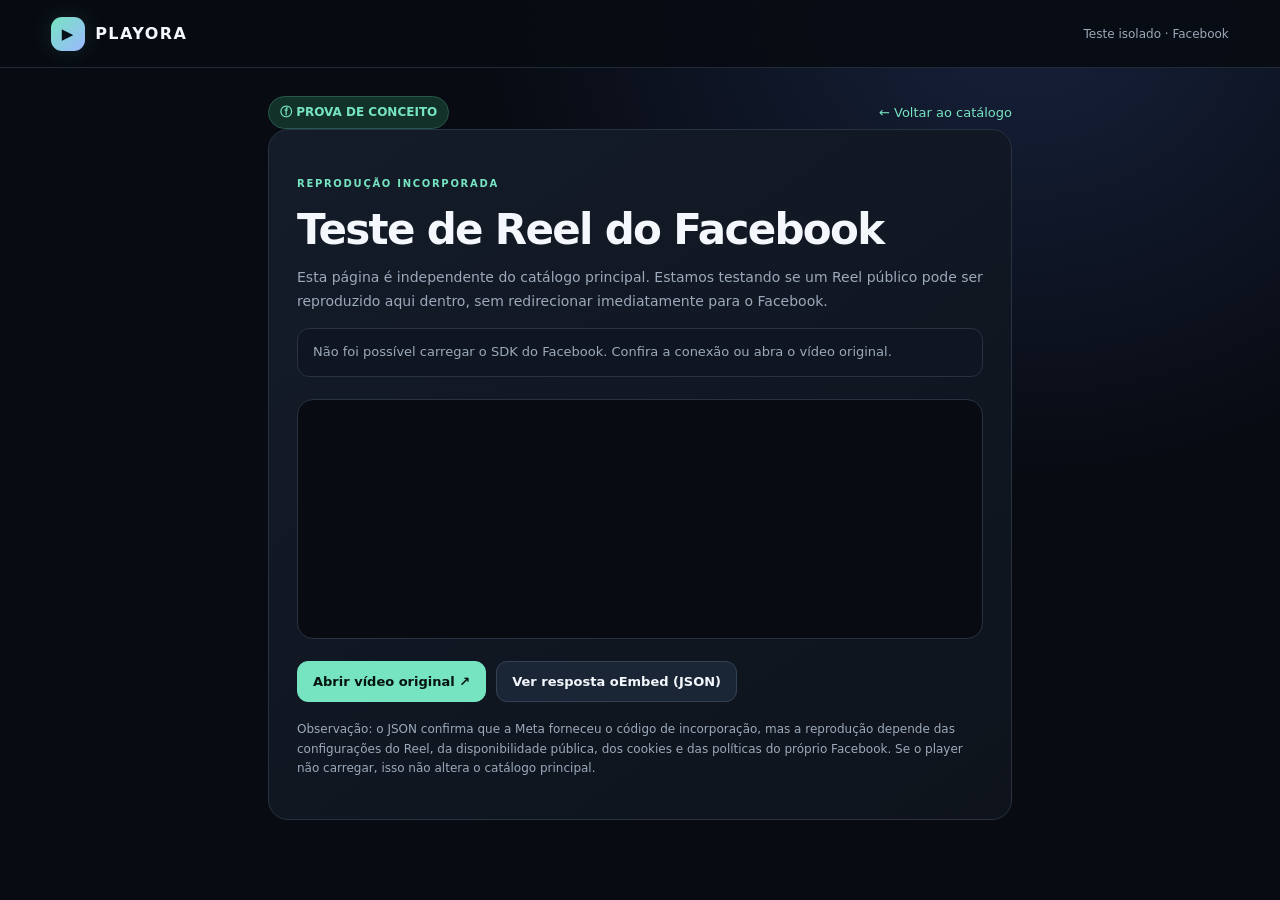
==== meta-reel-test.html @ 5402d419 "Add isolated Facebook Reel playback test page" ====
<!doctype html>
<html lang="pt-BR">
<head>
  <meta charset="utf-8">
  <meta name="viewport" content="width=device-width, initial-scale=1, viewport-fit=cover">
  <meta name="theme-color" content="#080b12">
  <meta name="description" content="Página isolada para testar a reprodução de um Reel público do Facebook no PLAYORA.">
  <title>Teste Facebook Reel — PLAYORA</title>
  <link rel="icon" href="/icon.svg" type="image/svg+xml">
  <link rel="stylesheet" href="/styles.css">
  <style>
    .test-wrap{width:min(780px,100%);margin:0 auto;padding:28px 18px 56px}
    .test-panel{border:1px solid var(--line);border-radius:20px;background:linear-gradient(145deg,#141c29,#0e131c);padding:clamp(16px,4vw,28px)}
    .test-label{display:inline-flex;align-items:center;gap:8px;border:1px solid #28584d;background:#123129;color:var(--accent);padding:7px 11px;border-radius:999px;font-size:12px;font-weight:750}
    .test-panel h1{font-size:clamp(27px,6vw,42px);line-height:1.08;letter-spacing:-.04em;margin:18px 0 10px}
    .test-copy{color:var(--muted);font-size:14px;line-height:1.7}
    .reel-stage{display:flex;justify-content:center;margin:22px auto;min-height:240px;padding:12px;background:#080b12;border:1px solid var(--line);border-radius:16px;overflow:hidden}
    .fb-video{max-width:100%}
    .test-actions{display:flex;flex-wrap:wrap;gap:10px;margin-top:18px}
    .test-link{display:inline-flex;justify-content:center;align-items:center;gap:8px;padding:12px 15px;border:1px solid #334155;border-radius:11px;color:var(--text);background:#1a2635;text-decoration:none;font-weight:750;font-size:13px}
    .test-link.primary{background:var(--accent);border-color:var(--accent);color:#06130f}
    .test-status{padding:13px 15px;border-radius:12px;background:#101621;border:1px solid var(--line);color:var(--muted);font-size:13px;line-height:1.6}
    .test-warning{font-size:12px;color:var(--muted);line-height:1.65;margin-top:18px}
    .test-top{display:flex;align-items:center;justify-content:space-between;gap:12px}
    .test-top a{color:var(--accent);text-decoration:none;font-size:13px}
    [hidden]{display:none!important}
    @media(max-width:480px){.test-wrap{padding:18px 12px 40px}.reel-stage{padding:6px}.test-actions a{flex:1 1 100%}}
  </style>
</head>
<body>
  <header class="topbar">
    <a class="brand" href="/" aria-label="Voltar ao PLAYORA"><span class="brand-mark">▶</span><span>PLAYORA</span></a>
    <span class="top-note">Teste isolado · Facebook</span>
  </header>
  <main class="test-wrap">
    <div class="test-top"><span class="test-label">ⓕ PROVA DE CONCEITO</span><a href="/">← Voltar ao catálogo</a></div>
    <section class="test-panel" aria-labelledby="test-title">
      <p class="eyebrow" style="margin-top:20px">REPRODUÇÃO INCORPORADA</p>
      <h1 id="test-title">Teste de Reel do Facebook</h1>
      <p class="test-copy">Esta página é independente do catálogo principal. Estamos testando se um Reel público pode ser reproduzido aqui dentro, sem redirecionar imediatamente para o Facebook.</p>
      <div id="test-status" class="test-status" role="status" aria-live="polite">Carregando o reprodutor oficial do Facebook…</div>
      <div class="reel-stage">
        <div class="fb-video"
          data-href="https://www.facebook.com/share/v/1LmvecES3t/"
          data-width="500"
          data-show-text="false"
          data-allowfullscreen="true"
          data-autoplay="false"></div>
      </div>
      <div class="test-actions">
        <a class="test-link primary" href="https://www.facebook.com/share/v/1LmvecES3t/" target="_blank" rel="noopener noreferrer">Abrir vídeo original ↗</a>
        <a class="test-link" href="/api/meta-oembed?url=https%3A%2F%2Fwww.facebook.com%2Fshare%2Fv%2F1LmvecES3t%2F" target="_blank" rel="noopener noreferrer">Ver resposta oEmbed (JSON)</a>
      </div>
      <p class="test-warning">Observação: o JSON confirma que a Meta forneceu o código de incorporação, mas a reprodução depende das configurações do Reel, da disponibilidade pública, dos cookies e das políticas do próprio Facebook. Se o player não carregar, isso não altera o catálogo principal.</p>
    </section>
  </main>
  <script>
    (function () {
      const status = document.getElementById("test-status");
      let sdkLoaded = false;
      window.fbAsyncInit = function () {
        sdkLoaded = true;
        if (window.FB && window.FB.XFBML) {
          window.FB.XFBML.parse();
          status.textContent = "SDK carregado. Se o vídeo não aparecer, use o link original para comparar a disponibilidade.";
        }
      };
      const sdk = document.createElement("script");
      sdk.async = true;
      sdk.defer = true;
      sdk.crossOrigin = "anonymous";
      sdk.src = "https://connect.facebook.net/pt_BR/sdk.js#xfbml=1&version=v26.0";
      sdk.onerror = function () {
        status.textContent = "Não foi possível carregar o SDK do Facebook. Confira a conexão ou abra o vídeo original.";
      };
      document.body.appendChild(sdk);
      window.setTimeout(function () {
        if (!sdkLoaded) status.textContent = "Aguardando o SDK do Facebook. Se permanecer assim, tente recarregar ou abrir o vídeo original.";
      }, 10000);
    })();
  </script>
</body>
</html>
---- styles.css ----
:root{color-scheme:dark;--bg:#080b12;--panel:#111722;--panel-2:#171f2d;--line:#283243;--text:#f4f7fb;--muted:#9ca9ba;--accent:#76e4c1;--accent-2:#9bb8ff;--radius:20px;font-family:Inter,ui-sans-serif,system-ui,-apple-system,BlinkMacSystemFont,"Segoe UI",sans-serif}*{box-sizing:border-box}body{margin:0;background:radial-gradient(ellipse at 80% 0%,#16213b 0,transparent 34rem),var(--bg);color:var(--text);min-height:100vh}button,input{font:inherit}.topbar{height:68px;padding:0 clamp(16px,4vw,56px);display:flex;align-items:center;justify-content:space-between;border-bottom:1px solid #202938;background:#080b12e8;position:sticky;top:0;z-index:5;backdrop-filter:blur(16px)}.brand{display:inline-flex;align-items:center;gap:10px;color:var(--text);text-decoration:none;font-weight:850;letter-spacing:.09em}.brand-mark{display:inline-grid;place-items:center;width:34px;height:34px;border-radius:11px;background:linear-gradient(135deg,var(--accent),var(--accent-2));color:#071018;font-size:15px;box-shadow:0 0 24px #76e4c122}.top-note{font-size:12px;color:var(--muted)}.page{width:min(1100px,100%);margin:auto;padding:32px clamp(16px,4vw,28px) 64px}.hero{padding:clamp(28px,7vw,72px) clamp(0px,3vw,24px) 38px}.eyebrow{font-size:10px;letter-spacing:.17em;font-weight:800;color:var(--accent);margin:0 0 12px}.hero h1{font-size:clamp(34px,7vw,64px);line-height:1.04;letter-spacing:-.055em;max-width:750px;margin:0}.hero h1 span{color:var(--accent)}.hero-copy{max-width:570px;color:var(--muted);font-size:16px;line-height:1.7;margin:18px 0 26px}.searchbar{display:flex;align-items:center;gap:10px;max-width:720px;padding:7px 8px 7px 16px;border:1px solid #344052;border-radius:16px;background:#101621;box-shadow:0 12px 40px #0002}.searchbar>span{font-size:28px;color:var(--muted);line-height:1}.searchbar input{min-width:0;flex:1;color:var(--text);background:transparent;border:0;outline:0;padding:10px 0}.searchbar input::placeholder{color:#78869a}.searchbar button,.load-more{border:0;border-radius:11px;background:var(--accent);color:#06130f;font-weight:800;padding:12px 18px;cursor:pointer}.categories-section,.results-section{margin-top:24px}.section-heading{display:flex;justify-content:space-between;align-items:end;gap:14px;margin:0 0 18px}.section-heading h2{font-size:25px;letter-spacing:-.03em;margin:0}.category-list{display:flex;gap:9px;overflow:auto;padding:2px 1px 12px;scrollbar-width:thin}.category-chip{flex:0 0 auto;border:1px solid var(--line);border-radius:999px;padding:10px 14px;background:#101621;color:#d8e0ea;cursor:pointer;white-space:nowrap}.category-chip.active,.category-chip:hover{border-color:var(--accent);background:#14352f;color:var(--accent)}.result-count{font-size:12px;color:var(--muted)}.status{padding:22px;border:1px dashed #344052;border-radius:16px;color:var(--muted);line-height:1.6;background:#0e131d}.results-grid{display:grid;grid-template-columns:repeat(3,minmax(0,1fr));gap:15px}.video-card{min-width:0;overflow:hidden;border:1px solid var(--line);border-radius:16px;background:linear-gradient(145deg,#141c29,#0e131c);display:flex;flex-direction:column}.thumb{aspect-ratio:16/9;display:grid;place-items:center;background:radial-gradient(circle at 70% 30%,#2d4664,#111827 65%);position:relative;overflow:hidden}.thumb img{width:100%;height:100%;object-fit:cover}.play-badge{position:absolute;display:grid;place-items:center;width:44px;height:44px;border-radius:50%;background:#080b12c9;border:1px solid #ffffff42;color:var(--accent);font-size:18px}.card-body{padding:14px;display:flex;flex-direction:column;gap:9px;flex:1}.card-body h3{font-size:15px;line-height:1.4;margin:0;display:-webkit-box;-webkit-line-clamp:2;-webkit-box-orient:vertical;overflow:hidden}.card-description{font-size:12px;color:var(--muted);line-height:1.5;margin:0;display:-webkit-box;-webkit-line-clamp:3;-webkit-box-orient:vertical;overflow:hidden}.card-meta{font-size:11px;color:var(--accent-2);margin-top:auto}.card-link{display:block;text-align:center;text-decoration:none;background:#1a2635;color:var(--text);border:1px solid #334155;border-radius:10px;padding:10px;font-size:12px;font-weight:750}.card-link:hover{border-color:var(--accent)}.load-more{display:block;margin:22px auto 0}.source-note{display:flex;gap:14px;margin-top:28px;padding:18px;border:1px solid #344052;border-radius:16px;background:#111722}.note-icon{font-size:24px;color:var(--accent)}.source-note h3{margin:0 0 7px;font-size:15px}.source-note p{margin:0;color:var(--muted);font-size:13px;line-height:1.65}.footer{display:flex;align-items:center;gap:10px;padding:24px clamp(16px,4vw,56px);border-top:1px solid #202938;font-size:12px;font-weight:800;letter-spacing:.08em}.footer .brand-mark{width:27px;height:27px;font-size:12px}.footer-muted{margin-left:auto;max-width:420px;font-weight:400;letter-spacing:0;text-align:right;color:var(--muted);line-height:1.5}.empty-card{grid-column:1/-1;padding:28px;border:1px dashed var(--line);border-radius:16px;color:var(--muted);line-height:1.6}@media(max-width:760px){.page{padding-top:14px}.hero{padding-top:38px}.results-grid{grid-template-columns:repeat(2,minmax(0,1fr));gap:10px}.card-body{padding:11px}.card-body h3{font-size:13px}.card-description{font-size:11px}.result-count{max-width:115px;text-align:right}.footer{flex-wrap:wrap}.footer-muted{flex-basis:100%;text-align:left;margin:4px 0 0}}@media(max-width:420px){.results-grid{grid-template-columns:1fr}.video-card{display:grid;grid-template-columns:42% 1fr}.thumb{height:100%;aspect-ratio:auto;min-height:145px}.card-body{padding:12px}.top-note{font-size:10px}.searchbar button{padding:11px 12px}.hero-copy{font-size:14px}}
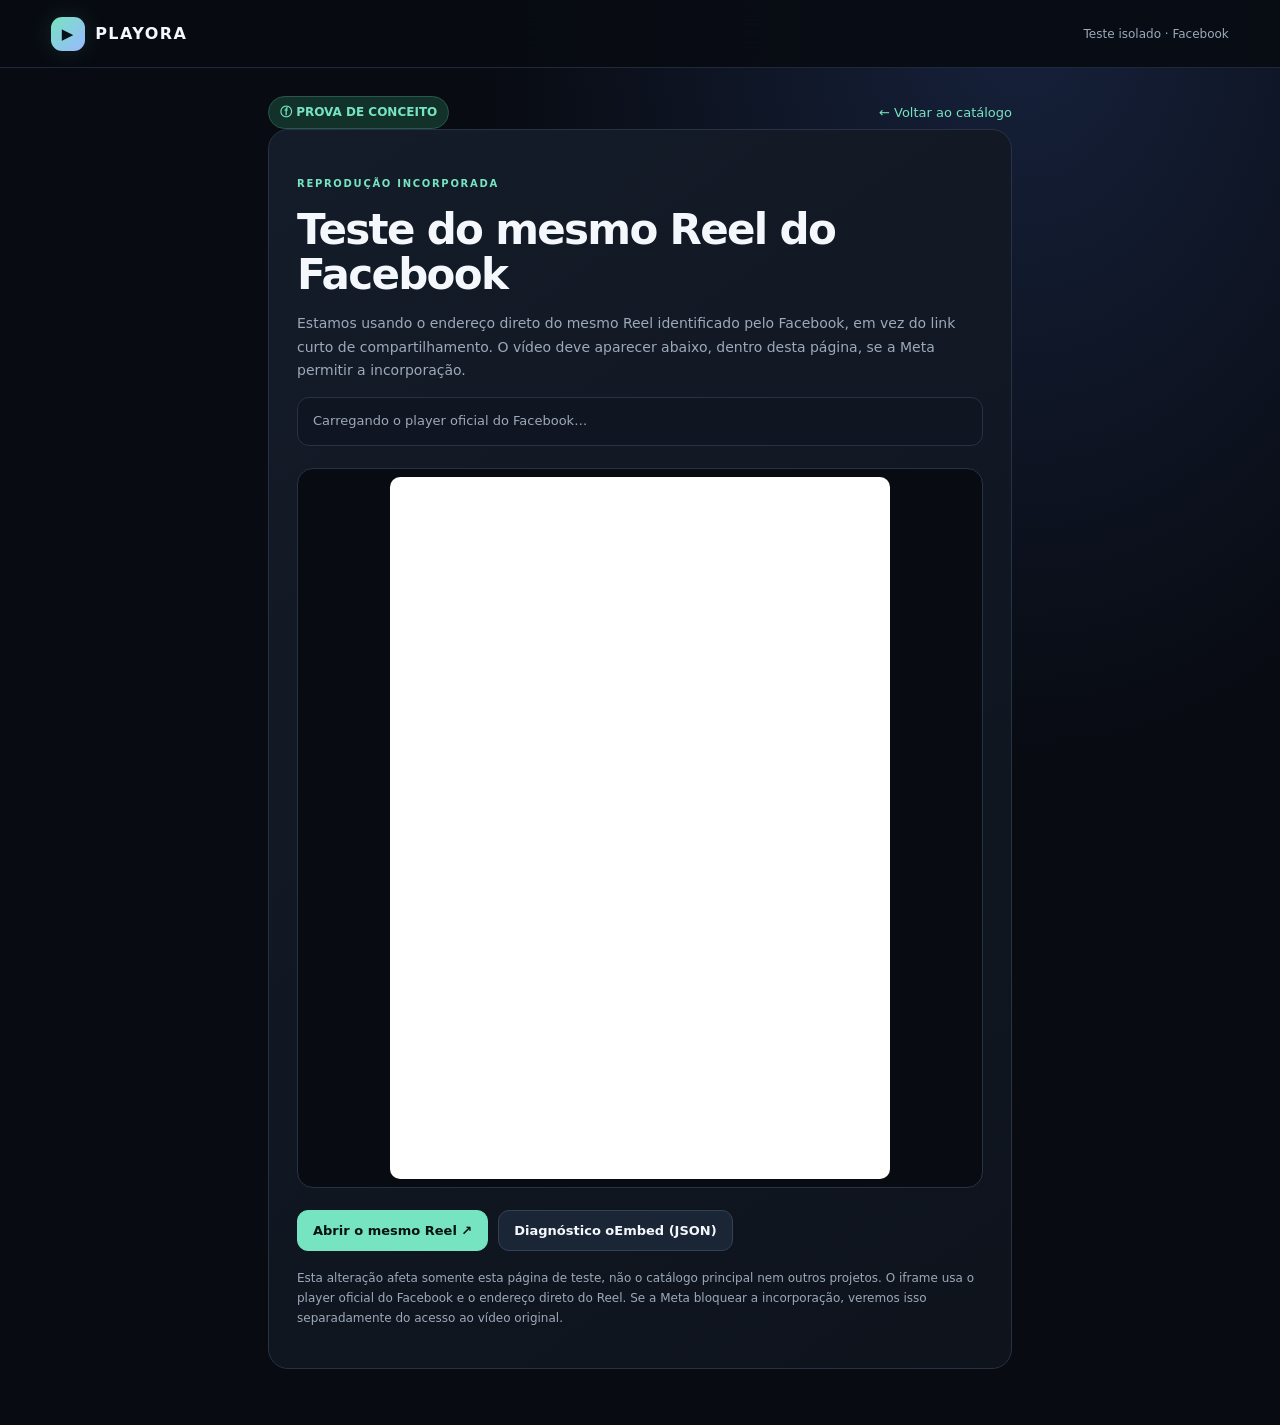
==== commit cfe775c4: "Test canonical Facebook Reel embed in PLAYORA" ====
--- a/meta-reel-test.html
+++ b/meta-reel-test.html
@@ -4,7 +4,7 @@
   <meta charset="utf-8">
   <meta name="viewport" content="width=device-width, initial-scale=1, viewport-fit=cover">
   <meta name="theme-color" content="#080b12">
-  <meta name="description" content="Página isolada para testar a reprodução de um Reel público do Facebook no PLAYORA.">
+  <meta name="description" content="Teste isolado da incorporação de um Reel do Facebook no PLAYORA.">
   <title>Teste Facebook Reel — PLAYORA</title>
   <link rel="icon" href="/icon.svg" type="image/svg+xml">
   <link rel="stylesheet" href="/styles.css">
@@ -14,8 +14,8 @@
     .test-label{display:inline-flex;align-items:center;gap:8px;border:1px solid #28584d;background:#123129;color:var(--accent);padding:7px 11px;border-radius:999px;font-size:12px;font-weight:750}
     .test-panel h1{font-size:clamp(27px,6vw,42px);line-height:1.08;letter-spacing:-.04em;margin:18px 0 10px}
     .test-copy{color:var(--muted);font-size:14px;line-height:1.7}
-    .reel-stage{display:flex;justify-content:center;margin:22px auto;min-height:240px;padding:12px;background:#080b12;border:1px solid var(--line);border-radius:16px;overflow:hidden}
-    .fb-video{max-width:100%}
+    .reel-stage{display:flex;justify-content:center;margin:22px auto;min-height:240px;padding:8px;background:#080b12;border:1px solid var(--line);border-radius:16px;overflow:hidden}
+    .reel-frame{display:block;width:100%;max-width:500px;height: min(78vh, 760px);min-height:420px;border:0;background:#000;border-radius:10px}
     .test-actions{display:flex;flex-wrap:wrap;gap:10px;margin-top:18px}
     .test-link{display:inline-flex;justify-content:center;align-items:center;gap:8px;padding:12px 15px;border:1px solid #334155;border-radius:11px;color:var(--text);background:#1a2635;text-decoration:none;font-weight:750;font-size:13px}
     .test-link.primary{background:var(--accent);border-color:var(--accent);color:#06130f}
@@ -23,8 +23,7 @@
     .test-warning{font-size:12px;color:var(--muted);line-height:1.65;margin-top:18px}
     .test-top{display:flex;align-items:center;justify-content:space-between;gap:12px}
     .test-top a{color:var(--accent);text-decoration:none;font-size:13px}
-    [hidden]{display:none!important}
-    @media(max-width:480px){.test-wrap{padding:18px 12px 40px}.reel-stage{padding:6px}.test-actions a{flex:1 1 100%}}
+    @media(max-width:480px){.test-wrap{padding:18px 12px 40px}.reel-stage{padding:4px}.reel-frame{min-height:420px;height:70vh}.test-actions a{flex:1 1 100%}}
   </style>
 </head>
 <body>
@@ -36,48 +35,47 @@
     <div class="test-top"><span class="test-label">ⓕ PROVA DE CONCEITO</span><a href="/">← Voltar ao catálogo</a></div>
     <section class="test-panel" aria-labelledby="test-title">
       <p class="eyebrow" style="margin-top:20px">REPRODUÇÃO INCORPORADA</p>
-      <h1 id="test-title">Teste de Reel do Facebook</h1>
-      <p class="test-copy">Esta página é independente do catálogo principal. Estamos testando se um Reel público pode ser reproduzido aqui dentro, sem redirecionar imediatamente para o Facebook.</p>
-      <div id="test-status" class="test-status" role="status" aria-live="polite">Carregando o reprodutor oficial do Facebook…</div>
+      <h1 id="test-title">Teste do mesmo Reel do Facebook</h1>
+      <p class="test-copy">Estamos usando o endereço direto do mesmo Reel identificado pelo Facebook, em vez do link curto de compartilhamento. O vídeo deve aparecer abaixo, dentro desta página, se a Meta permitir a incorporação.</p>
+      <div id="test-status" class="test-status" role="status" aria-live="polite">Carregando o player oficial do Facebook…</div>
       <div class="reel-stage">
-        <div class="fb-video"
-          data-href="https://www.facebook.com/share/v/1LmvecES3t/"
-          data-width="500"
-          data-show-text="false"
-          data-allowfullscreen="true"
-          data-autoplay="false"></div>
+        <iframe
+          class="reel-frame"
+          title="Reel do Facebook em reprodução incorporada"
+          src="https://www.facebook.com/plugins/video.php?href=https%3A%2F%2Fwww.facebook.com%2Freel%2F906774405486005%2F&show_text=false&width=500"
+          width="500"
+          height="760"
+          style="border:none;overflow:hidden"
+          scrolling="no"
+          frameborder="0"
+          allow="autoplay; clipboard-write; encrypted-media; picture-in-picture; web-share"
+          allowfullscreen="true"
+          loading="eager"
+          referrerpolicy="strict-origin-when-cross-origin"></iframe>
       </div>
       <div class="test-actions">
-        <a class="test-link primary" href="https://www.facebook.com/share/v/1LmvecES3t/" target="_blank" rel="noopener noreferrer">Abrir vídeo original ↗</a>
-        <a class="test-link" href="/api/meta-oembed?url=https%3A%2F%2Fwww.facebook.com%2Fshare%2Fv%2F1LmvecES3t%2F" target="_blank" rel="noopener noreferrer">Ver resposta oEmbed (JSON)</a>
+        <a class="test-link primary" href="https://www.facebook.com/reel/906774405486005/" target="_blank" rel="noopener noreferrer">Abrir o mesmo Reel ↗</a>
+        <a class="test-link" href="/api/meta-oembed?url=https%3A%2F%2Fwww.facebook.com%2Freel%2F906774405486005%2F" target="_blank" rel="noopener noreferrer">Diagnóstico oEmbed (JSON)</a>
       </div>
-      <p class="test-warning">Observação: o JSON confirma que a Meta forneceu o código de incorporação, mas a reprodução depende das configurações do Reel, da disponibilidade pública, dos cookies e das políticas do próprio Facebook. Se o player não carregar, isso não altera o catálogo principal.</p>
+      <p class="test-warning">Esta alteração afeta somente esta página de teste, não o catálogo principal nem outros projetos. O iframe usa o player oficial do Facebook e o endereço direto do Reel. Se a Meta bloquear a incorporação, veremos isso separadamente do acesso ao vídeo original.</p>
     </section>
   </main>
   <script>
     (function () {
       const status = document.getElementById("test-status");
-      let sdkLoaded = false;
-      window.fbAsyncInit = function () {
-        sdkLoaded = true;
-        if (window.FB && window.FB.XFBML) {
-          window.FB.XFBML.parse();
-          status.textContent = "SDK carregado. Se o vídeo não aparecer, use o link original para comparar a disponibilidade.";
+      const frame = document.querySelector(".reel-frame");
+      frame.addEventListener("load", function () {
+        status.textContent = "O player oficial carregou. Confira se a imagem do vídeo e os controles aparecem abaixo.";
+      });
+      frame.addEventListener("error", function () {
+        status.textContent = "O iframe não carregou. Isso pode indicar bloqueio da incorporação pela Meta ou falha de rede.";
+      });
+      window.setTimeout(function () {
+        if (status.textContent === "Carregando o player oficial do Facebook…") {
+          status.textContent = "O iframe ainda está aguardando resposta. Confira se o vídeo aparece; se não aparecer, envie uma captura desta página.";
         }
-      };
-      const sdk = document.createElement("script");
-      sdk.async = true;
-      sdk.defer = true;
-      sdk.crossOrigin = "anonymous";
-      sdk.src = "https://connect.facebook.net/pt_BR/sdk.js#xfbml=1&version=v26.0";
-      sdk.onerror = function () {
-        status.textContent = "Não foi possível carregar o SDK do Facebook. Confira a conexão ou abra o vídeo original.";
-      };
-      document.body.appendChild(sdk);
-      window.setTimeout(function () {
-        if (!sdkLoaded) status.textContent = "Aguardando o SDK do Facebook. Se permanecer assim, tente recarregar ou abrir o vídeo original.";
-      }, 10000);
+      }, 12000);
     })();
   </script>
 </body>
-</html>
+</html>
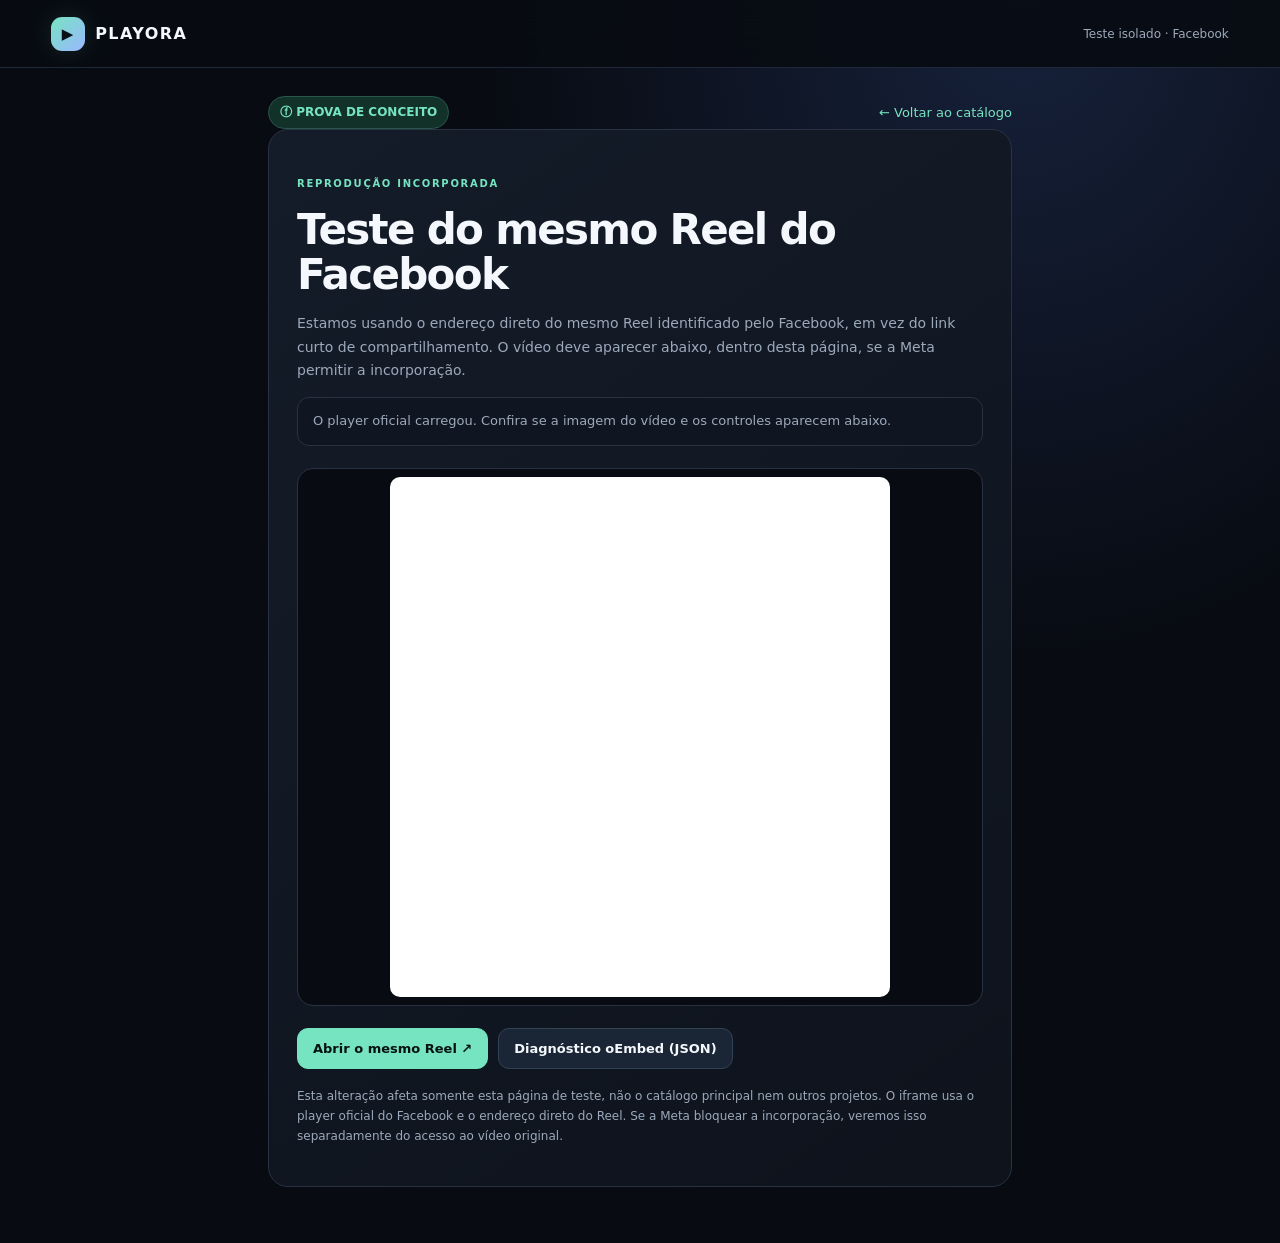
==== commit ec8e98bf: "Reduce excess blank space in Facebook Reel test player" ====
--- a/meta-reel-test.html
+++ b/meta-reel-test.html
@@ -15,7 +15,7 @@
     .test-panel h1{font-size:clamp(27px,6vw,42px);line-height:1.08;letter-spacing:-.04em;margin:18px 0 10px}
     .test-copy{color:var(--muted);font-size:14px;line-height:1.7}
     .reel-stage{display:flex;justify-content:center;margin:22px auto;min-height:240px;padding:8px;background:#080b12;border:1px solid var(--line);border-radius:16px;overflow:hidden}
-    .reel-frame{display:block;width:100%;max-width:500px;height: min(78vh, 760px);min-height:420px;border:0;background:#000;border-radius:10px}
+    .reel-frame{display:block;width:100%;max-width:500px;height:min(58vh,520px);min-height:360px;border:0;background:#000;border-radius:10px}
     .test-actions{display:flex;flex-wrap:wrap;gap:10px;margin-top:18px}
     .test-link{display:inline-flex;justify-content:center;align-items:center;gap:8px;padding:12px 15px;border:1px solid #334155;border-radius:11px;color:var(--text);background:#1a2635;text-decoration:none;font-weight:750;font-size:13px}
     .test-link.primary{background:var(--accent);border-color:var(--accent);color:#06130f}
@@ -23,7 +23,7 @@
     .test-warning{font-size:12px;color:var(--muted);line-height:1.65;margin-top:18px}
     .test-top{display:flex;align-items:center;justify-content:space-between;gap:12px}
     .test-top a{color:var(--accent);text-decoration:none;font-size:13px}
-    @media(max-width:480px){.test-wrap{padding:18px 12px 40px}.reel-stage{padding:4px}.reel-frame{min-height:420px;height:70vh}.test-actions a{flex:1 1 100%}}
+    @media(max-width:480px){.test-wrap{padding:18px 12px 40px}.reel-stage{padding:4px}.reel-frame{min-height:340px;height:58vh}.test-actions a{flex:1 1 100%}}
   </style>
 </head>
 <body>
@@ -44,7 +44,7 @@
           title="Reel do Facebook em reprodução incorporada"
           src="https://www.facebook.com/plugins/video.php?href=https%3A%2F%2Fwww.facebook.com%2Freel%2F906774405486005%2F&show_text=false&width=500"
           width="500"
-          height="760"
+          height="520"
           style="border:none;overflow:hidden"
           scrolling="no"
           frameborder="0"
